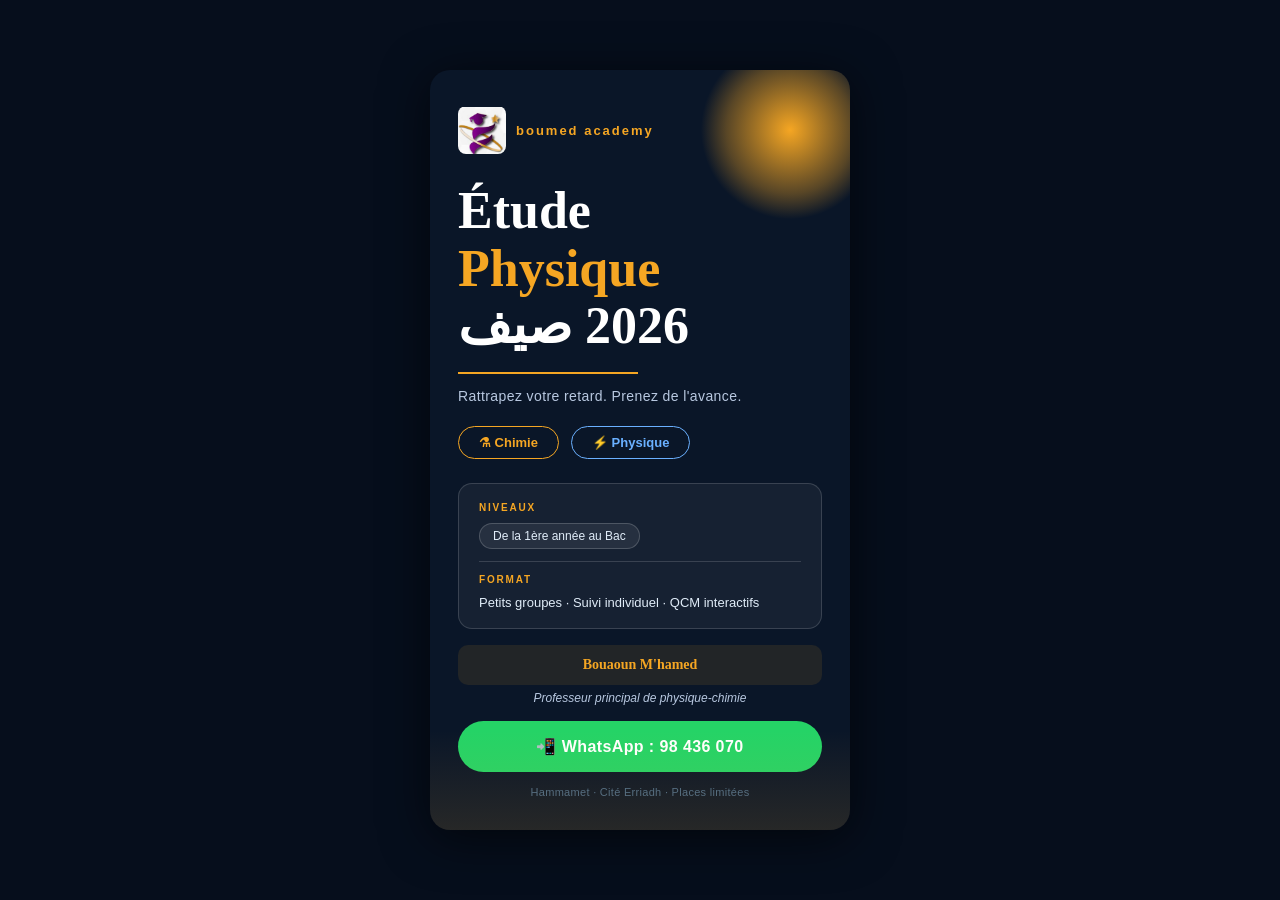
==== cours-ete.html @ ab8b699b "Rename cours-etehtml to cours-ete.html" ====
<!DOCTYPE html>
<html lang="fr">
<head>
<meta charset="UTF-8">
<meta name="viewport" content="width=device-width, initial-scale=1.0">
<title>Cours d'été 2025 — Boumed Academy</title>
<style>
  * { margin: 0; padding: 0; box-sizing: border-box; }
  body {
    background: #060e1c;
    display: flex;
    justify-content: center;
    align-items: center;
    min-height: 100vh;
    font-family: Arial, sans-serif;
    padding: 20px;
  }
  .poster {
    background: #0a1628;
    border-radius: 20px;
    width: 100%;
    max-width: 420px;
    padding: 36px 28px 32px;
    position: relative;
    overflow: hidden;
    box-shadow: 0 8px 48px rgba(0,0,0,0.6);
  }
  .sun {
    position: absolute;
    top: -30px;
    right: -30px;
    width: 180px;
    height: 180px;
    border-radius: 50%;
    background: radial-gradient(circle, #F5A623 0%, #F5A62355 50%, transparent 70%);
    pointer-events: none;
  }
  .wave {
    position: absolute;
    bottom: 0; left: 0; right: 0;
    height: 100px;
    background: linear-gradient(to top, rgba(245,166,35,0.12), transparent);
    pointer-events: none;
  }
  .brand-badge {
    display: inline-block;
    background: rgba(245,166,35,0.18);
    color: #F5A623;
    font-size: 11px;
    font-weight: 700;
    letter-spacing: 2px;
    padding: 6px 18px;
    border-radius: 20px;
    margin-bottom: 28px;
  }
  .headline {
    font-family: Georgia, serif;
    line-height: 1.1;
    margin-bottom: 10px;
  }
  .headline .line1 { font-size: 52px; color: #fff; font-weight: 700; display: block; }
  .headline .line2 { font-size: 52px; color: #F5A623; font-weight: 700; display: block; }
  .headline .line3 { font-size: 52px; color: #fff; font-weight: 700; display: block; }
  .divider {
    width: 180px;
    height: 2px;
    background: #F5A623;
    margin: 18px 0 14px;
  }
  .tagline {
    color: #B8C8E0;
    font-size: 14px;
    letter-spacing: 0.4px;
    margin-bottom: 22px;
  }
  .subjects {
    display: flex;
    gap: 12px;
    margin-bottom: 24px;
  }
  .badge-subject {
    padding: 8px 20px;
    border-radius: 20px;
    font-size: 13px;
    font-weight: 700;
  }
  .badge-chimie {
    border: 1.5px solid #F5A623;
    color: #F5A623;
    background: transparent;
  }
  .badge-physique {
    border: 1.5px solid #6AB0FF;
    color: #6AB0FF;
    background: transparent;
  }
  .info-block {
    background: rgba(255,255,255,0.05);
    border: 0.5px solid rgba(255,255,255,0.15);
    border-radius: 14px;
    padding: 18px 20px;
    margin-bottom: 16px;
  }
  .info-label {
    font-size: 10px;
    font-weight: 700;
    letter-spacing: 1.8px;
    color: #F5A623;
    margin-bottom: 10px;
  }
  .niveaux-grid {
    display: flex;
    flex-wrap: wrap;
    gap: 8px;
    margin-bottom: 4px;
  }
  .niveau-pill {
    background: rgba(255,255,255,0.07);
    border: 0.5px solid rgba(255,255,255,0.18);
    color: #E0ECF8;
    font-size: 12px;
    padding: 5px 13px;
    border-radius: 14px;
  }
  .info-divider {
    height: 0.5px;
    background: rgba(255,255,255,0.15);
    margin: 12px 0;
  }
  .format-row {
    font-size: 13px;
    color: #E0ECF8;
  }
  .prof-block {
    background: rgba(245,166,35,0.1);
    border-radius: 10px;
    padding: 12px 18px;
    margin-bottom: 6px;
    text-align: center;
    color: #F5A623;
    font-family: Georgia, serif;
    font-size: 14px;
    font-weight: 700;
  }
  .prof-sub {
    text-align: center;
    color: #B8C8E0;
    font-size: 12px;
    margin-bottom: 16px;
    font-style: italic;
  }
  .whatsapp-btn {
    display: block;
    background: #25D366;
    color: #fff;
    text-align: center;
    text-decoration: none;
    padding: 16px;
    border-radius: 30px;
    font-size: 16px;
    font-weight: 700;
    letter-spacing: 0.4px;
    margin-bottom: 14px;
  }
  .bottom-note {
    text-align: center;
    color: #4A6A88;
    font-size: 11px;
    letter-spacing: 0.3px;
  }
</style>
</head>
<body>
<div class="poster">
  <div class="sun"></div>
  <div class="wave"></div>

  <div style="display:flex; align-items:center; gap:10px; margin-bottom:28px;">
    <img src="[data-uri]" alt="Boumed Academy logo" style="width:48px; height:48px; object-fit:contain; border-radius:8px; background:transparent;"/>
    <span style="color:#F5A623; font-size:13px; font-weight:700; letter-spacing:2px;">boumed academy</span>
  </div>

  <div class="headline">
    <span class="line1">Étude</span>
    <span class="line2">Physique</span>
    <span class="line3"><span style="direction:rtl; display:inline-block;">صيف</span> 2026</span>
  </div>

  <div class="divider"></div>
  <p class="tagline">Rattrapez votre retard. Prenez de l'avance.</p>

  <div class="subjects">
    <span class="badge-subject badge-chimie">⚗ Chimie</span>
    <span class="badge-subject badge-physique">⚡ Physique</span>
  </div>

  <div class="info-block">
    <div class="info-label">NIVEAUX</div>
    <div class="niveaux-grid">
      <span class="niveau-pill">De la 1ère année au Bac</span>
    </div>
    <div class="info-divider"></div>
    <div class="info-label">FORMAT</div>
    <div class="format-row">Petits groupes · Suivi individuel · QCM interactifs</div>
  </div>

  <div class="prof-block">Bouaoun M'hamed</div>
  <p class="prof-sub">Professeur principal de physique-chimie</p>

  <a class="whatsapp-btn" href="https://wa.me/21698436070">
    📲 WhatsApp : 98 436 070
  </a>

  <p class="bottom-note">Hammamet · Cité Erriadh · Places limitées</p>
</div>
</body>
</html>
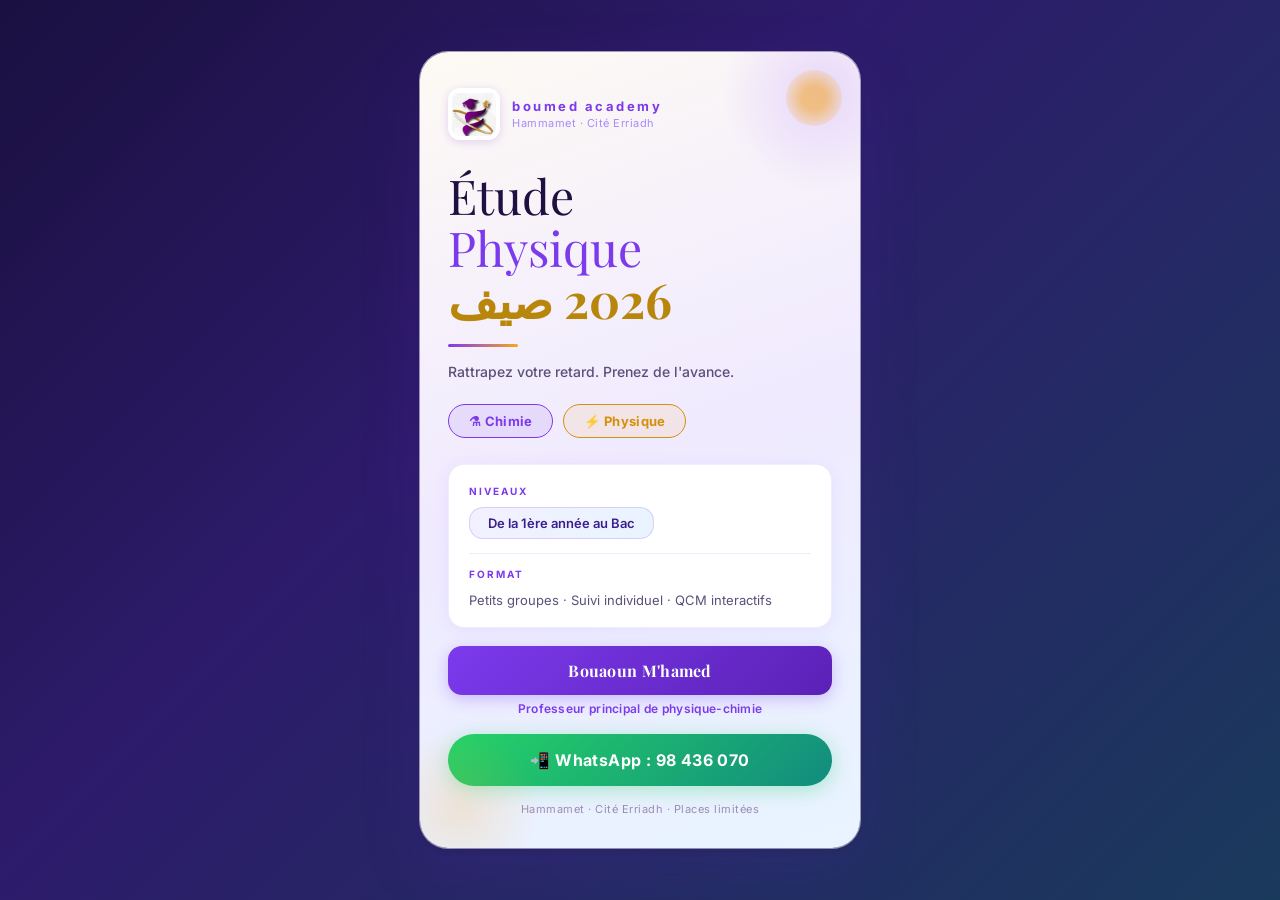
==== commit 11a7aa08: "Update cours-ete.html" ====
--- a/cours-ete.html
+++ b/cours-ete.html
@@ -3,205 +3,273 @@
 <head>
 <meta charset="UTF-8">
 <meta name="viewport" content="width=device-width, initial-scale=1.0">
-<title>Cours d'été 2025 — Boumed Academy</title>
+<title>Cours d'été 2026 — Boumed Academy</title>
+<link href="https://fonts.googleapis.com/css2?family=Playfair+Display:wght@700&family=Inter:wght@400;600;700&display=swap" rel="stylesheet">
 <style>
-  * { margin: 0; padding: 0; box-sizing: border-box; }
+  *, *::before, *::after { box-sizing: border-box; margin: 0; padding: 0; }
+
   body {
-    background: #060e1c;
-    display: flex;
+    min-height: 100vh;
+    background: linear-gradient(135deg, #1a1040 0%, #2d1b6b 40%, #1a3a5c 100%);
+    display: flex;
+    align-items: center;
     justify-content: center;
-    align-items: center;
-    min-height: 100vh;
-    font-family: Arial, sans-serif;
-    padding: 20px;
-  }
-  .poster {
-    background: #0a1628;
-    border-radius: 20px;
+    padding: 24px 16px;
+    font-family: 'Inter', Arial, sans-serif;
+  }
+
+  .card {
     width: 100%;
-    max-width: 420px;
+    max-width: 440px;
+    background: linear-gradient(160deg, #fdfaf4 0%, #f0eaff 50%, #e8f4ff 100%);
+    border-radius: 28px;
     padding: 36px 28px 32px;
+    box-shadow:
+      0 4px 6px rgba(0,0,0,0.08),
+      0 20px 60px rgba(90,40,180,0.18),
+      0 0 0 1px rgba(255,255,255,0.6);
     position: relative;
     overflow: hidden;
-    box-shadow: 0 8px 48px rgba(0,0,0,0.6);
-  }
-  .sun {
+  }
+
+  /* Decorative circles */
+  .card::before {
+    content: '';
     position: absolute;
-    top: -30px;
-    right: -30px;
-    width: 180px;
-    height: 180px;
+    top: -60px; right: -60px;
+    width: 200px; height: 200px;
     border-radius: 50%;
-    background: radial-gradient(circle, #F5A623 0%, #F5A62355 50%, transparent 70%);
+    background: radial-gradient(circle, rgba(180,130,255,0.25) 0%, transparent 70%);
     pointer-events: none;
   }
-  .wave {
+  .card::after {
+    content: '';
     position: absolute;
-    bottom: 0; left: 0; right: 0;
-    height: 100px;
-    background: linear-gradient(to top, rgba(245,166,35,0.12), transparent);
+    bottom: -40px; left: -40px;
+    width: 160px; height: 160px;
+    border-radius: 50%;
+    background: radial-gradient(circle, rgba(245,166,35,0.18) 0%, transparent 70%);
     pointer-events: none;
   }
-  .brand-badge {
-    display: inline-block;
-    background: rgba(245,166,35,0.18);
-    color: #F5A623;
+
+  /* Header */
+  .header {
+    display: flex;
+    align-items: center;
+    gap: 12px;
+    margin-bottom: 30px;
+  }
+  .logo {
+    width: 52px; height: 52px;
+    object-fit: contain;
+    border-radius: 12px;
+    background: white;
+    padding: 4px;
+    box-shadow: 0 2px 10px rgba(130,60,200,0.2);
+    flex-shrink: 0;
+  }
+  .brand {
+    font-size: 13px;
+    font-weight: 700;
+    letter-spacing: 2.5px;
+    color: #7c3aed;
+    text-transform: lowercase;
+  }
+  .brand-sub {
     font-size: 11px;
-    font-weight: 700;
-    letter-spacing: 2px;
-    padding: 6px 18px;
-    border-radius: 20px;
-    margin-bottom: 28px;
-  }
+    color: #a78bfa;
+    letter-spacing: 0.5px;
+    margin-top: 2px;
+  }
+
+  /* Headline */
   .headline {
-    font-family: Georgia, serif;
-    line-height: 1.1;
-    margin-bottom: 10px;
-  }
-  .headline .line1 { font-size: 52px; color: #fff; font-weight: 700; display: block; }
-  .headline .line2 { font-size: 52px; color: #F5A623; font-weight: 700; display: block; }
-  .headline .line3 { font-size: 52px; color: #fff; font-weight: 700; display: block; }
+    font-family: 'Playfair Display', Georgia, serif;
+    line-height: 1.08;
+    margin-bottom: 6px;
+  }
+  .line1 { font-size: 48px; color: #1e1040; display: block; }
+  .line2 { font-size: 48px; color: #7c3aed; display: block; }
+  .line3 { font-size: 48px; color: #B8860B; display: block; font-weight: 700; }
+
+  /* Divider */
   .divider {
-    width: 180px;
-    height: 2px;
-    background: #F5A623;
+    width: 70px; height: 3px;
+    background: linear-gradient(90deg, #7c3aed, #F5A623);
+    border-radius: 2px;
     margin: 18px 0 14px;
   }
+
+  /* Tagline */
   .tagline {
-    color: #B8C8E0;
+    color: #5b4f7a;
     font-size: 14px;
-    letter-spacing: 0.4px;
+    font-weight: 500;
     margin-bottom: 22px;
-  }
+    line-height: 1.5;
+  }
+
+  /* Badges matières */
   .subjects {
     display: flex;
-    gap: 12px;
-    margin-bottom: 24px;
-  }
-  .badge-subject {
+    gap: 10px;
+    margin-bottom: 26px;
+    flex-wrap: wrap;
+  }
+  .badge {
     padding: 8px 20px;
     border-radius: 20px;
     font-size: 13px;
     font-weight: 700;
+    letter-spacing: 0.3px;
   }
   .badge-chimie {
-    border: 1.5px solid #F5A623;
-    color: #F5A623;
-    background: transparent;
+    background: rgba(124,58,237,0.1);
+    border: 1.5px solid #7c3aed;
+    color: #7c3aed;
   }
   .badge-physique {
-    border: 1.5px solid #6AB0FF;
-    color: #6AB0FF;
-    background: transparent;
-  }
+    background: rgba(245,166,35,0.1);
+    border: 1.5px solid #d4900a;
+    color: #d4900a;
+  }
+
+  /* Info block */
   .info-block {
-    background: rgba(255,255,255,0.05);
-    border: 0.5px solid rgba(255,255,255,0.15);
-    border-radius: 14px;
-    padding: 18px 20px;
-    margin-bottom: 16px;
+    background: white;
+    border-radius: 16px;
+    padding: 20px 20px 16px;
+    margin-bottom: 18px;
+    box-shadow: 0 2px 16px rgba(124,58,237,0.08);
+    border: 1px solid rgba(124,58,237,0.1);
   }
   .info-label {
     font-size: 10px;
     font-weight: 700;
-    letter-spacing: 1.8px;
-    color: #F5A623;
+    letter-spacing: 2px;
+    color: #7c3aed;
     margin-bottom: 10px;
   }
-  .niveaux-grid {
-    display: flex;
-    flex-wrap: wrap;
-    gap: 8px;
-    margin-bottom: 4px;
-  }
   .niveau-pill {
-    background: rgba(255,255,255,0.07);
-    border: 0.5px solid rgba(255,255,255,0.18);
-    color: #E0ECF8;
-    font-size: 12px;
-    padding: 5px 13px;
+    display: inline-block;
+    background: linear-gradient(135deg, #f3f0ff, #e8f4ff);
+    border: 1px solid rgba(124,58,237,0.2);
+    color: #3b1f8c;
+    font-size: 13px;
+    font-weight: 600;
+    padding: 7px 18px;
     border-radius: 14px;
   }
   .info-divider {
-    height: 0.5px;
-    background: rgba(255,255,255,0.15);
-    margin: 12px 0;
-  }
-  .format-row {
-    font-size: 13px;
-    color: #E0ECF8;
-  }
+    height: 1px;
+    background: rgba(124,58,237,0.1);
+    margin: 14px 0;
+  }
+  .format-text {
+    font-size: 13px;
+    color: #5b4f7a;
+    line-height: 1.6;
+  }
+
+  /* Prof */
   .prof-block {
-    background: rgba(245,166,35,0.1);
-    border-radius: 10px;
-    padding: 12px 18px;
+    background: linear-gradient(135deg, #7c3aed, #5b21b6);
+    border-radius: 14px;
+    padding: 14px 20px;
     margin-bottom: 6px;
     text-align: center;
-    color: #F5A623;
-    font-family: Georgia, serif;
-    font-size: 14px;
-    font-weight: 700;
+    color: white;
+    font-family: 'Playfair Display', Georgia, serif;
+    font-size: 16px;
+    font-weight: 700;
+    letter-spacing: 0.3px;
+    box-shadow: 0 4px 16px rgba(124,58,237,0.3);
   }
   .prof-sub {
     text-align: center;
-    color: #B8C8E0;
+    color: #7c3aed;
     font-size: 12px;
-    margin-bottom: 16px;
-    font-style: italic;
-  }
+    font-weight: 600;
+    margin-bottom: 18px;
+    margin-top: 6px;
+    letter-spacing: 0.3px;
+  }
+
+  /* WhatsApp */
   .whatsapp-btn {
-    display: block;
-    background: #25D366;
-    color: #fff;
-    text-align: center;
+    display: flex;
+    align-items: center;
+    justify-content: center;
+    gap: 8px;
+    background: linear-gradient(135deg, #25D366, #128C7E);
+    color: white;
     text-decoration: none;
     padding: 16px;
     border-radius: 30px;
     font-size: 16px;
     font-weight: 700;
     letter-spacing: 0.4px;
-    margin-bottom: 14px;
-  }
+    margin-bottom: 16px;
+    box-shadow: 0 4px 20px rgba(37,211,102,0.35);
+    transition: transform 0.15s, box-shadow 0.15s;
+  }
+  .whatsapp-btn:active {
+    transform: scale(0.97);
+    box-shadow: 0 2px 10px rgba(37,211,102,0.2);
+  }
+
+  /* Bottom note */
   .bottom-note {
     text-align: center;
-    color: #4A6A88;
+    color: #9b8cb5;
     font-size: 11px;
-    letter-spacing: 0.3px;
+    letter-spacing: 0.5px;
+  }
+
+  /* Sun deco top right */
+  .sun-deco {
+    position: absolute;
+    top: 18px; right: 18px;
+    width: 56px; height: 56px;
+    border-radius: 50%;
+    background: radial-gradient(circle, #F5A623 30%, rgba(245,166,35,0.3) 70%, transparent 100%);
+    opacity: 0.55;
+    pointer-events: none;
   }
 </style>
 </head>
 <body>
-<div class="poster">
-  <div class="sun"></div>
-  <div class="wave"></div>
-
-  <div style="display:flex; align-items:center; gap:10px; margin-bottom:28px;">
-    <img src="[data-uri]" alt="Boumed Academy logo" style="width:48px; height:48px; object-fit:contain; border-radius:8px; background:transparent;"/>
-    <span style="color:#F5A623; font-size:13px; font-weight:700; letter-spacing:2px;">boumed academy</span>
+<div class="card">
+  <div class="sun-deco"></div>
+
+  <div class="header">
+    <img src="[data-uri]" alt="Boumed Academy" class="logo"/>
+    <div>
+      <div class="brand">boumed academy</div>
+      <div class="brand-sub">Hammamet · Cité Erriadh</div>
+    </div>
   </div>
 
   <div class="headline">
     <span class="line1">Étude</span>
     <span class="line2">Physique</span>
-    <span class="line3"><span style="direction:rtl; display:inline-block;">صيف</span> 2026</span>
+    <span class="line3"><span style="direction:rtl;display:inline-block;">صيف</span> 2026</span>
   </div>
 
   <div class="divider"></div>
   <p class="tagline">Rattrapez votre retard. Prenez de l'avance.</p>
 
   <div class="subjects">
-    <span class="badge-subject badge-chimie">⚗ Chimie</span>
-    <span class="badge-subject badge-physique">⚡ Physique</span>
+    <span class="badge badge-chimie">⚗ Chimie</span>
+    <span class="badge badge-physique">⚡ Physique</span>
   </div>
 
   <div class="info-block">
     <div class="info-label">NIVEAUX</div>
-    <div class="niveaux-grid">
-      <span class="niveau-pill">De la 1ère année au Bac</span>
-    </div>
+    <span class="niveau-pill">De la 1ère année au Bac</span>
     <div class="info-divider"></div>
     <div class="info-label">FORMAT</div>
-    <div class="format-row">Petits groupes · Suivi individuel · QCM interactifs</div>
+    <div class="format-text">Petits groupes · Suivi individuel · QCM interactifs</div>
   </div>
 
   <div class="prof-block">Bouaoun M'hamed</div>
@@ -214,4 +282,4 @@
   <p class="bottom-note">Hammamet · Cité Erriadh · Places limitées</p>
 </div>
 </body>
-</html>
+</html> 
